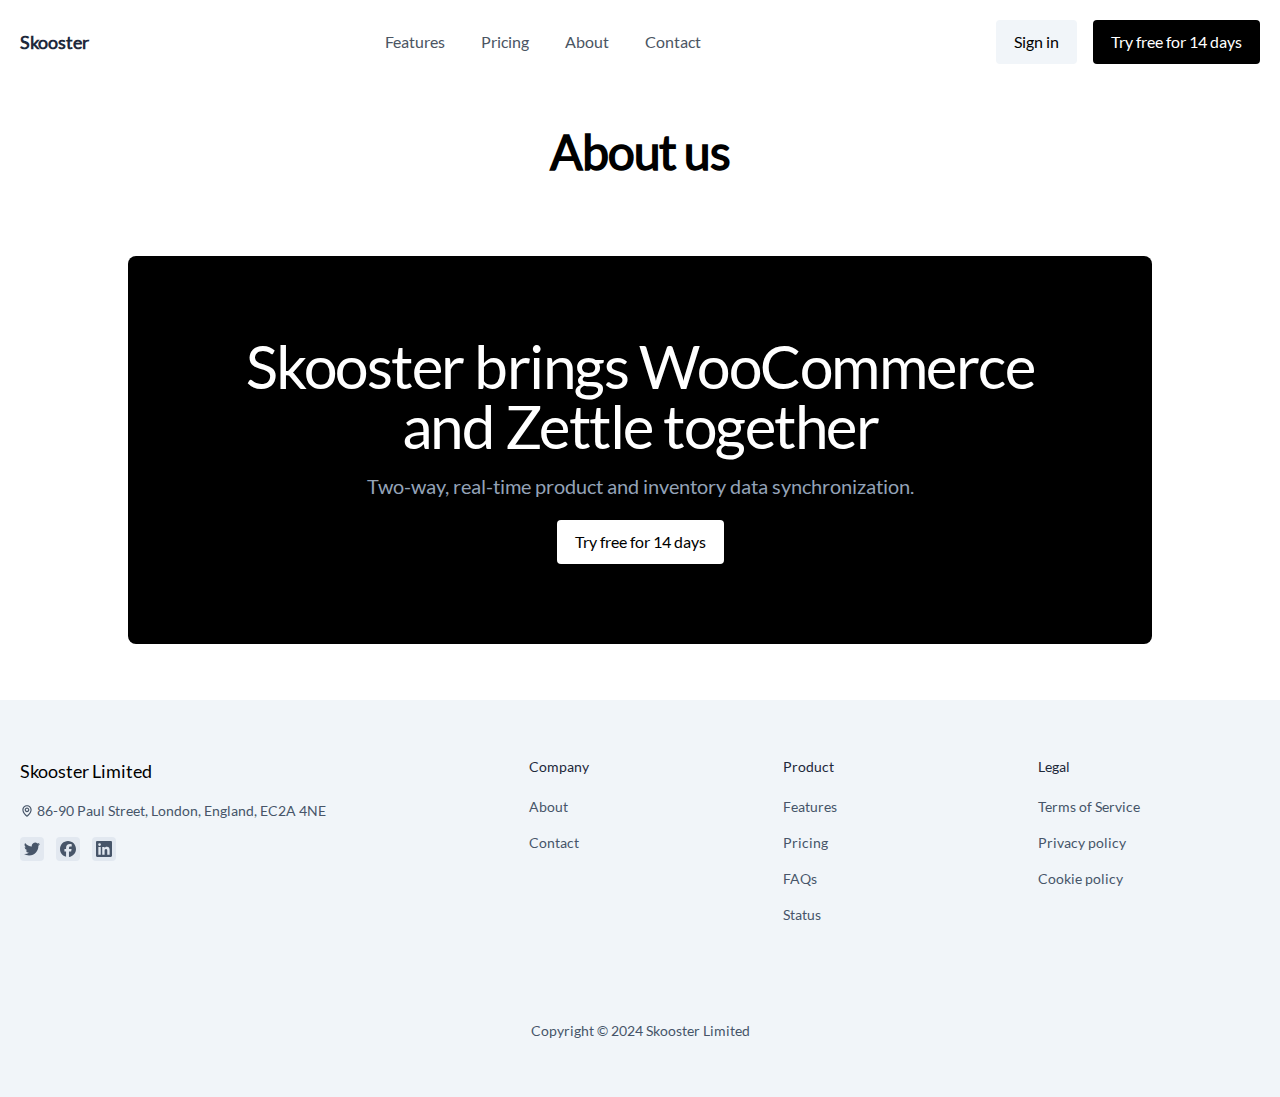
==== about/index.html @ a512704f "update: pricing, contact" ====
<!DOCTYPE html><html lang="en" style="overflow-x: hidden; margin-right: calc(100% - 100vw)" data-astro-transition-scope="astro-smooz4hq-1"> <head><meta charset="UTF-8"><meta name="viewport" content="width=device-width"><link rel="icon" type="image/svg+xml" href="/favicon.svg"><meta name="generator" content="Astro v4.5.16"><!-- <ViewTransitions /> --><link rel="preload" href="/fonts/lato.woff2" as="font" type="font/woff2" crossorigin><!-- <link rel="preload" as="image" href={src} alt="Hero" /> --><title>About - Skooster</title><link rel="canonical" href="https://skooster.applebite.co.uk/about/"><meta name="description" content="Skooster Limited"><meta name="robots" content="index, follow"><meta name="twitter:card" content="summary_large_image"><meta name="twitter:site" content="@skoosterhq"><meta name="twitter:creator" content="@skoosterhq"><link rel="stylesheet" href="/_astro/about.DNwB6VnH.css"><style>[data-astro-transition-scope="astro-smooz4hq-1"] { view-transition-name: astro-smooz4hq-1; }@layer astro { ::view-transition-old(astro-smooz4hq-1) { 
	animation-duration: 180ms;
	animation-timing-function: cubic-bezier(0.76, 0, 0.24, 1);
	animation-fill-mode: both;
	animation-name: astroFadeOut; }::view-transition-new(astro-smooz4hq-1) { 
	animation-duration: 180ms;
	animation-timing-function: cubic-bezier(0.76, 0, 0.24, 1);
	animation-fill-mode: both;
	animation-name: astroFadeIn; }[data-astro-transition=back]::view-transition-old(astro-smooz4hq-1) { 
	animation-duration: 180ms;
	animation-timing-function: cubic-bezier(0.76, 0, 0.24, 1);
	animation-fill-mode: both;
	animation-name: astroFadeOut; }[data-astro-transition=back]::view-transition-new(astro-smooz4hq-1) { 
	animation-duration: 180ms;
	animation-timing-function: cubic-bezier(0.76, 0, 0.24, 1);
	animation-fill-mode: both;
	animation-name: astroFadeIn; } }[data-astro-transition-fallback="old"] [data-astro-transition-scope="astro-smooz4hq-1"],
			[data-astro-transition-fallback="old"][data-astro-transition-scope="astro-smooz4hq-1"] { 
	animation-duration: 180ms;
	animation-timing-function: cubic-bezier(0.76, 0, 0.24, 1);
	animation-fill-mode: both;
	animation-name: astroFadeOut; }[data-astro-transition-fallback="new"] [data-astro-transition-scope="astro-smooz4hq-1"],
			[data-astro-transition-fallback="new"][data-astro-transition-scope="astro-smooz4hq-1"] { 
	animation-duration: 180ms;
	animation-timing-function: cubic-bezier(0.76, 0, 0.24, 1);
	animation-fill-mode: both;
	animation-name: astroFadeIn; }[data-astro-transition=back][data-astro-transition-fallback="old"] [data-astro-transition-scope="astro-smooz4hq-1"],
			[data-astro-transition=back][data-astro-transition-fallback="old"][data-astro-transition-scope="astro-smooz4hq-1"] { 
	animation-duration: 180ms;
	animation-timing-function: cubic-bezier(0.76, 0, 0.24, 1);
	animation-fill-mode: both;
	animation-name: astroFadeOut; }[data-astro-transition=back][data-astro-transition-fallback="new"] [data-astro-transition-scope="astro-smooz4hq-1"],
			[data-astro-transition=back][data-astro-transition-fallback="new"][data-astro-transition-scope="astro-smooz4hq-1"] { 
	animation-duration: 180ms;
	animation-timing-function: cubic-bezier(0.76, 0, 0.24, 1);
	animation-fill-mode: both;
	animation-name: astroFadeIn; }</style></head> <body> <div class="max-w-screen-xl mx-auto px-5">  <header class="flex flex-col lg:flex-row justify-between items-center my-5">  <div class="flex w-full lg:w-auto items-center justify-between"> <a href="/" class="text-lg"><span class="font-bold text-slate-800">Skooster</span> </a> <div class="block lg:hidden"> <button id="astronav-menu" aria-label="Toggle Menu">  <svg fill="currentColor" class="w-4 h-4 text-gray-800" width="24" height="24" viewBox="0 0 24 24" xmlns="https://www.w3.org/2000/svg"> <title>Toggle Menu</title> <path class="astronav-close-icon astronav-toggle hidden" fill-rule="evenodd" clip-rule="evenodd" d="M18.278 16.864a1 1 0 01-1.414 1.414l-4.829-4.828-4.828 4.828a1 1 0 01-1.414-1.414l4.828-4.829-4.828-4.828a1 1 0 011.414-1.414l4.829 4.828 4.828-4.828a1 1 0 111.414 1.414l-4.828 4.829 4.828 4.828z"></path> <path class="astronav-open-icon astronav-toggle" fill-rule="evenodd" d="M4 5h16a1 1 0 010 2H4a1 1 0 110-2zm0 6h16a1 1 0 010 2H4a1 1 0 010-2zm0 6h16a1 1 0 010 2H4a1 1 0 010-2z"></path> </svg>  </button> </div> </div> <nav class="astronav-items astronav-toggle hidden w-full lg:w-auto mt-2 lg:flex lg:mt-0">  <ul class="flex flex-col lg:flex-row lg:gap-3">  <li> <a href="/#" class="flex lg:px-3 py-2 items-center text-gray-600 hover:text-gray-900"> <span> Features</span> </a> </li>  <li> <a href="/pricing" class="flex lg:px-3 py-2 items-center text-gray-600 hover:text-gray-900"> <span> Pricing</span> </a> </li>  <li> <a href="/about" class="flex lg:px-3 py-2 items-center text-gray-600 hover:text-gray-900"> <span> About</span> </a> </li>  <li> <a href="/contact" class="flex lg:px-3 py-2 items-center text-gray-600 hover:text-gray-900"> <span> Contact</span> </a> </li>  </ul> <div class="lg:hidden flex items-center mt-3 gap-4"> <a href="https://dash.undefined" class="rounded text-center transition focus-visible:ring-2 ring-offset-2 ring-slate-200 w-full px-4 py-2 bg-slate-100 hover:bg-slate-200 border-2 border-transparent">Sign in </a> <a href="https://hello.undefined" class="rounded text-center transition focus-visible:ring-2 ring-offset-2 ring-slate-200 px-4 py-2 bg-black text-white hover:bg-slate-800 border-2 border-transparent">Try free for 14 days </a> </div>  </nav>  <script>(function(){const closeOnClick = false;

["DOMContentLoaded", "astro:after-swap"].forEach((event) => {
  document.addEventListener(event, addListeners);
});

// Function to clone and replace elements
function cloneAndReplace(element) {
  const clone = element.cloneNode(true);
  element.parentNode.replaceChild(clone, element);
}

function addListeners() {
  // Clean up existing listeners
  const oldMenuButton = document.getElementById("astronav-menu");
  if (oldMenuButton) {
    cloneAndReplace(oldMenuButton);
  }

  const oldDropdownMenus = document.querySelectorAll(".astronav-dropdown");
  oldDropdownMenus.forEach((menu) => {
    cloneAndReplace(menu);
  });

  // Mobile nav toggle
  const menuButton = document.getElementById("astronav-menu");
  menuButton && menuButton.addEventListener("click", toggleMobileNav);

  // Dropdown menus
  const dropdownMenus = document.querySelectorAll(".astronav-dropdown");
  dropdownMenus.forEach((menu) => {
    const button = menu.querySelector("button");
    button &&
      button.addEventListener("click", (event) =>
        toggleDropdownMenu(event, menu, dropdownMenus)
      );

    // Handle Submenu Dropdowns
    const dropDownSubmenus = menu.querySelectorAll(
      ".astronav-dropdown-submenu"
    );

    dropDownSubmenus.forEach((submenu) => {
      const submenuButton = submenu.querySelector("button");
      submenuButton &&
        submenuButton.addEventListener("click", (event) => {
          event.stopImmediatePropagation();
          toggleSubmenuDropdown(event, submenu);
        });
    });
  });

  // Clicking away from dropdown will remove the dropdown class
  document.addEventListener("click", closeAllDropdowns);

  if (closeOnClick) {
    handleCloseOnClick();
  }
}

function toggleMobileNav() {
  [...document.querySelectorAll(".astronav-toggle")].forEach((el) => {
    el.classList.toggle("hidden");
  });
}

function toggleDropdownMenu(event, menu, dropdownMenus) {
  toggleMenu(menu);

  // Close one dropdown when selecting another
  Array.from(dropdownMenus)
    .filter((el) => el !== menu && !menu.contains(el))
    .forEach(closeMenu);

  event.stopPropagation();
}

function toggleSubmenuDropdown(event, submenu) {
  event.stopPropagation();
  toggleMenu(submenu);

  // Close sibling submenus at the same nesting level
  const siblingSubmenus = submenu
    .closest(".astronav-dropdown")
    .querySelectorAll(".astronav-dropdown-submenu");
  Array.from(siblingSubmenus)
    .filter((el) => el !== submenu && !submenu.contains(el))
    .forEach(closeMenu);
}

function closeAllDropdowns(event) {
  const dropdownMenus = document.querySelectorAll(".dropdown-toggle");
  const dropdownParent = document.querySelectorAll(
    ".astronav-dropdown, .astronav-dropdown-submenu"
  );
  const isButtonInsideDropdown = [
    ...document.querySelectorAll(
      ".astronav-dropdown button, .astronav-dropdown-submenu button, #astronav-menu"
    ),
  ].some((button) => button.contains(event.target));
  if (!isButtonInsideDropdown) {
    dropdownMenus.forEach((d) => {
      // console.log("I ran", d);
      // if (!d.contains(event.target)) {
      d.classList.remove("open");
      d.removeAttribute("open");
      d.classList.add("hidden");
      // }
    });
    dropdownParent.forEach((d) => {
      d.classList.remove("open");
      d.removeAttribute("open");
      d.setAttribute("aria-expanded", "false");
    });
  }
}

function toggleMenu(menu) {
  menu.classList.toggle("open");
  const expanded = menu.getAttribute("aria-expanded") === "true";
  menu.setAttribute("aria-expanded", expanded ? "false" : "true");
  menu.hasAttribute("open")
    ? menu.removeAttribute("open")
    : menu.setAttribute("open", "");

  const dropdownToggle = menu.querySelector(".dropdown-toggle");
  const dropdownExpanded = dropdownToggle.getAttribute("aria-expanded");
  dropdownToggle.classList.toggle("hidden");
  dropdownToggle.setAttribute(
    "aria-expanded",
    dropdownExpanded === "true" ? "false" : "true"
  );
}

function closeMenu(menu) {
  // console.log("closing", menu);
  menu.classList.remove("open");
  menu.removeAttribute("open");
  menu.setAttribute("aria-expanded", "false");
  const dropdownToggles = menu.querySelectorAll(".dropdown-toggle");
  dropdownToggles.forEach((toggle) => {
    toggle.classList.add("hidden");
    toggle.setAttribute("aria-expanded", "false");
  });
}

function handleCloseOnClick() {
  const navMenuItems = document.querySelector(".astronav-items");
  const navToggle = document.getElementById("astronav-menu");
  const navLink = navMenuItems && navMenuItems.querySelectorAll("a");

  const MenuIcons = navToggle.querySelectorAll(".astronav-toggle");

  navLink &&
    navLink.forEach((item) => {
      item.addEventListener("click", () => {
        navMenuItems?.classList.add("hidden");
        MenuIcons.forEach((el) => {
          el.classList.toggle("hidden");
        });
      });
    });
}
})();</script> <div> <div class="hidden lg:flex items-center gap-4"> <a href="https://dash.undefined" class="rounded text-center transition focus-visible:ring-2 ring-offset-2 ring-slate-200 px-4 py-2 bg-slate-100 hover:bg-slate-200 border-2 border-transparent">Sign in </a> <a href="https://hello.undefined" class="rounded text-center transition focus-visible:ring-2 ring-offset-2 ring-slate-200 px-4 py-2 bg-black text-white hover:bg-slate-800 border-2 border-transparent">Try free for 14 days </a> </div> </div> </header>  </div>  <div class="max-w-screen-xl mx-auto px-5">  <div class="mt-16 text-center"> <h1 class="text-4xl lg:text-5xl font-bold lg:tracking-tight">About us</h1> <p class="text-lg mt-4 mb-14 text-slate-600 mx-auto max-w-xl"></p> </div> <div class="bg-black p-8 md:px-20 md:py-20 mt-20 mx-auto max-w-5xl rounded-lg flex flex-col items-center text-center"> <h2 class="text-white text-4xl md:text-6xl tracking-tight">
Skooster brings WooCommerce and Zettle together
</h2> <p class="text-slate-400 mt-4 text-lg md:text-xl">
Two-way, real-time product and inventory data synchronization.
</p> <div class="flex mt-5"> <a href="https://hello.undefined" class="rounded text-center transition focus-visible:ring-2 ring-offset-2 ring-slate-200 px-4 py-2 bg-white text-black border-2 border-transparent">Try free for 14 days </a> </div> </div>  </div>  <footer class="pt-14"> <div class="py-14 bg-slate-100 border-t border-slate-100"> <div class="max-w-screen-xl mx-auto px-5"> <div class="grid sm:grid-cols-2 md:grid-cols-3 lg:grid-cols-5 gap-8"> <div class="sm:col-span-2 md:col-span-3 lg:col-span-2"> <a href="/" class="text-lg">Skooster Limited</a> <p class="mt-4 text-sm text-slate-600 flex items-center"> <svg width="1em" height="1em" viewBox="0 0 24 24" data-icon="bx:map">  <symbol id="ai:bx:map"><path fill="currentColor" d="M12 14c2.206 0 4-1.794 4-4s-1.794-4-4-4s-4 1.794-4 4s1.794 4 4 4m0-6c1.103 0 2 .897 2 2s-.897 2-2 2s-2-.897-2-2s.897-2 2-2"/><path fill="currentColor" d="M11.42 21.814a.998.998 0 0 0 1.16 0C12.884 21.599 20.029 16.44 20 10c0-4.411-3.589-8-8-8S4 5.589 4 9.995c-.029 6.445 7.116 11.604 7.42 11.819M12 4c3.309 0 6 2.691 6 6.005c.021 4.438-4.388 8.423-6 9.73c-1.611-1.308-6.021-5.294-6-9.735c0-3.309 2.691-6 6-6"/></symbol><use xlink:href="#ai:bx:map"></use>  </svg>&nbsp;<span class="whitespace-nowrap">86-90 Paul Street, London, England, EC2A 4NE</span> </p> <div class="flex gap-3 mt-4 items-center"> <a href="https://twitter.com/@skoosterhq" target="_blank" rel="noopener noreferrer" class="bg-slate-200 hover:bg-slate-300 rounded w-6 h-6 inline-flex items-center justify-center text-slate-600"> <svg width="1em" height="1em" viewBox="0 0 24 24" data-icon="simple-icons:twitter">  <symbol id="ai:simple-icons:twitter"><path fill="currentColor" d="M21.543 7.104c.015.211.015.423.015.636c0 6.507-4.954 14.01-14.01 14.01v-.003A13.94 13.94 0 0 1 0 19.539a9.88 9.88 0 0 0 7.287-2.041a4.93 4.93 0 0 1-4.6-3.42a4.916 4.916 0 0 0 2.223-.084A4.926 4.926 0 0 1 .96 9.167v-.062a4.887 4.887 0 0 0 2.235.616A4.928 4.928 0 0 1 1.67 3.148a13.98 13.98 0 0 0 10.15 5.144a4.929 4.929 0 0 1 8.39-4.49a9.868 9.868 0 0 0 3.128-1.196a4.941 4.941 0 0 1-2.165 2.724A9.828 9.828 0 0 0 24 4.555a10.019 10.019 0 0 1-2.457 2.549"/></symbol><use xlink:href="#ai:simple-icons:twitter"></use>  </svg> <span class="sr-only">Twitter / X</span> </a><a href="https://facebook.com/skoosterhq" target="_blank" rel="noopener noreferrer" class="bg-slate-200 hover:bg-slate-300 rounded w-6 h-6 inline-flex items-center justify-center text-slate-600"> <svg width="1em" height="1em" viewBox="0 0 24 24" data-icon="simple-icons:facebook">  <symbol id="ai:simple-icons:facebook"><path fill="currentColor" d="M9.101 23.691v-7.98H6.627v-3.667h2.474v-1.58c0-4.085 1.848-5.978 5.858-5.978c.401 0 .955.042 1.468.103a8.68 8.68 0 0 1 1.141.195v3.325a8.623 8.623 0 0 0-.653-.036a26.805 26.805 0 0 0-.733-.009c-.707 0-1.259.096-1.675.309a1.686 1.686 0 0 0-.679.622c-.258.42-.374.995-.374 1.752v1.297h3.919l-.386 2.103l-.287 1.564h-3.246v8.245C19.396 23.238 24 18.179 24 12.044c0-6.627-5.373-12-12-12s-12 5.373-12 12c0 5.628 3.874 10.35 9.101 11.647"/></symbol><use xlink:href="#ai:simple-icons:facebook"></use>  </svg> <span class="sr-only">Facebook</span> </a><a href="https://linkedin.com/company/skooster" target="_blank" rel="noopener noreferrer" class="bg-slate-200 hover:bg-slate-300 rounded w-6 h-6 inline-flex items-center justify-center text-slate-600"> <svg width="1em" height="1em" viewBox="0 0 24 24" data-icon="simple-icons:linkedin">  <symbol id="ai:simple-icons:linkedin"><path fill="currentColor" d="M20.447 20.452h-3.554v-5.569c0-1.328-.027-3.037-1.852-3.037c-1.853 0-2.136 1.445-2.136 2.939v5.667H9.351V9h3.414v1.561h.046c.477-.9 1.637-1.85 3.37-1.85c3.601 0 4.267 2.37 4.267 5.455v6.286zM5.337 7.433a2.062 2.062 0 0 1-2.063-2.065a2.064 2.064 0 1 1 2.063 2.065m1.782 13.019H3.555V9h3.564zM22.225 0H1.771C.792 0 0 .774 0 1.729v20.542C0 23.227.792 24 1.771 24h20.451C23.2 24 24 23.227 24 22.271V1.729C24 .774 23.2 0 22.222 0z"/></symbol><use xlink:href="#ai:simple-icons:linkedin"></use>  </svg> <span class="sr-only">Linked in</span> </a> </div> </div> <div> <h3 class="font-medium text-sm text-slate-800"> Company </h3> <div class="flex flex-col mt-3"> <a href="/about" class="py-2 text-sm text-slate-600 hover:text-slate-800"> About </a><a href="/contact" class="py-2 text-sm text-slate-600 hover:text-slate-800"> Contact </a> </div> </div><div> <h3 class="font-medium text-sm text-slate-800"> Product </h3> <div class="flex flex-col mt-3"> <a href="/#" class="py-2 text-sm text-slate-600 hover:text-slate-800"> Features </a><a href="/pricing" class="py-2 text-sm text-slate-600 hover:text-slate-800"> Pricing </a><a href="/faqs" class="py-2 text-sm text-slate-600 hover:text-slate-800"> FAQs </a><a href="https://skooster.instatus.com" class="py-2 text-sm text-slate-600 hover:text-slate-800"> Status </a> </div> </div><div> <h3 class="font-medium text-sm text-slate-800"> Legal </h3> <div class="flex flex-col mt-3"> <a href="/#" class="py-2 text-sm text-slate-600 hover:text-slate-800"> Terms of Service </a><a href="/#" class="py-2 text-sm text-slate-600 hover:text-slate-800"> Privacy policy </a><a href="/#" class="py-2 text-sm text-slate-600 hover:text-slate-800"> Cookie policy </a> </div> </div> </div> </div> <div class="mt-14 pt-8 px-5"> <div class="max-w-screen-xl mx-auto px-5"> <p class="text-center text-sm text-slate-600 [text-wrap:balance]">
Copyright © 2024 Skooster Limited
</p> </div> </div> </div> </footer>  </body> </html>
---- _astro/about.DNwB6VnH.css ----
*,:before,:after{box-sizing:border-box;border-width:0;border-style:solid;border-color:#e5e7eb}:before,:after{--tw-content: ""}html,:host{line-height:1.5;-webkit-text-size-adjust:100%;-moz-tab-size:4;-o-tab-size:4;tab-size:4;font-family:Lato,ui-sans-serif,system-ui,sans-serif,"Apple Color Emoji","Segoe UI Emoji",Segoe UI Symbol,"Noto Color Emoji";font-feature-settings:normal;font-variation-settings:normal;-webkit-tap-highlight-color:transparent}body{margin:0;line-height:inherit}hr{height:0;color:inherit;border-top-width:1px}abbr:where([title]){-webkit-text-decoration:underline dotted;text-decoration:underline dotted}h1,h2,h3,h4,h5,h6{font-size:inherit;font-weight:inherit}a{color:inherit;text-decoration:inherit}b,strong{font-weight:bolder}code,kbd,samp,pre{font-family:ui-monospace,SFMono-Regular,Menlo,Monaco,Consolas,Liberation Mono,Courier New,monospace;font-feature-settings:normal;font-variation-settings:normal;font-size:1em}small{font-size:80%}sub,sup{font-size:75%;line-height:0;position:relative;vertical-align:baseline}sub{bottom:-.25em}sup{top:-.5em}table{text-indent:0;border-color:inherit;border-collapse:collapse}button,input,optgroup,select,textarea{font-family:inherit;font-feature-settings:inherit;font-variation-settings:inherit;font-size:100%;font-weight:inherit;line-height:inherit;letter-spacing:inherit;color:inherit;margin:0;padding:0}button,select{text-transform:none}button,input:where([type=button]),input:where([type=reset]),input:where([type=submit]){-webkit-appearance:button;background-color:transparent;background-image:none}:-moz-focusring{outline:auto}:-moz-ui-invalid{box-shadow:none}progress{vertical-align:baseline}::-webkit-inner-spin-button,::-webkit-outer-spin-button{height:auto}[type=search]{-webkit-appearance:textfield;outline-offset:-2px}::-webkit-search-decoration{-webkit-appearance:none}::-webkit-file-upload-button{-webkit-appearance:button;font:inherit}summary{display:list-item}blockquote,dl,dd,h1,h2,h3,h4,h5,h6,hr,figure,p,pre{margin:0}fieldset{margin:0;padding:0}legend{padding:0}ol,ul,menu{list-style:none;margin:0;padding:0}dialog{padding:0}textarea{resize:vertical}input::-moz-placeholder,textarea::-moz-placeholder{opacity:1;color:#9ca3af}input::placeholder,textarea::placeholder{opacity:1;color:#9ca3af}button,[role=button]{cursor:pointer}:disabled{cursor:default}img,svg,video,canvas,audio,iframe,embed,object{display:block;vertical-align:middle}img,video{max-width:100%;height:auto}[hidden]{display:none}@font-face{font-family:Lato;font-style:normal;font-weight:400;font-display:block;src:url(/fonts/lato.woff2) format("woff2")}*,:before,:after{--tw-border-spacing-x: 0;--tw-border-spacing-y: 0;--tw-translate-x: 0;--tw-translate-y: 0;--tw-rotate: 0;--tw-skew-x: 0;--tw-skew-y: 0;--tw-scale-x: 1;--tw-scale-y: 1;--tw-pan-x: ;--tw-pan-y: ;--tw-pinch-zoom: ;--tw-scroll-snap-strictness: proximity;--tw-gradient-from-position: ;--tw-gradient-via-position: ;--tw-gradient-to-position: ;--tw-ordinal: ;--tw-slashed-zero: ;--tw-numeric-figure: ;--tw-numeric-spacing: ;--tw-numeric-fraction: ;--tw-ring-inset: ;--tw-ring-offset-width: 0px;--tw-ring-offset-color: #fff;--tw-ring-color: rgb(59 130 246 / .5);--tw-ring-offset-shadow: 0 0 #0000;--tw-ring-shadow: 0 0 #0000;--tw-shadow: 0 0 #0000;--tw-shadow-colored: 0 0 #0000;--tw-blur: ;--tw-brightness: ;--tw-contrast: ;--tw-grayscale: ;--tw-hue-rotate: ;--tw-invert: ;--tw-saturate: ;--tw-sepia: ;--tw-drop-shadow: ;--tw-backdrop-blur: ;--tw-backdrop-brightness: ;--tw-backdrop-contrast: ;--tw-backdrop-grayscale: ;--tw-backdrop-hue-rotate: ;--tw-backdrop-invert: ;--tw-backdrop-opacity: ;--tw-backdrop-saturate: ;--tw-backdrop-sepia: ;--tw-contain-size: ;--tw-contain-layout: ;--tw-contain-paint: ;--tw-contain-style: }::backdrop{--tw-border-spacing-x: 0;--tw-border-spacing-y: 0;--tw-translate-x: 0;--tw-translate-y: 0;--tw-rotate: 0;--tw-skew-x: 0;--tw-skew-y: 0;--tw-scale-x: 1;--tw-scale-y: 1;--tw-pan-x: ;--tw-pan-y: ;--tw-pinch-zoom: ;--tw-scroll-snap-strictness: proximity;--tw-gradient-from-position: ;--tw-gradient-via-position: ;--tw-gradient-to-position: ;--tw-ordinal: ;--tw-slashed-zero: ;--tw-numeric-figure: ;--tw-numeric-spacing: ;--tw-numeric-fraction: ;--tw-ring-inset: ;--tw-ring-offset-width: 0px;--tw-ring-offset-color: #fff;--tw-ring-color: rgb(59 130 246 / .5);--tw-ring-offset-shadow: 0 0 #0000;--tw-ring-shadow: 0 0 #0000;--tw-shadow: 0 0 #0000;--tw-shadow-colored: 0 0 #0000;--tw-blur: ;--tw-brightness: ;--tw-contrast: ;--tw-grayscale: ;--tw-hue-rotate: ;--tw-invert: ;--tw-saturate: ;--tw-sepia: ;--tw-drop-shadow: ;--tw-backdrop-blur: ;--tw-backdrop-brightness: ;--tw-backdrop-contrast: ;--tw-backdrop-grayscale: ;--tw-backdrop-hue-rotate: ;--tw-backdrop-invert: ;--tw-backdrop-opacity: ;--tw-backdrop-saturate: ;--tw-backdrop-sepia: ;--tw-contain-size: ;--tw-contain-layout: ;--tw-contain-paint: ;--tw-contain-style: }.sr-only{position:absolute;width:1px;height:1px;padding:0;margin:-1px;overflow:hidden;clip:rect(0,0,0,0);white-space:nowrap;border-width:0}.invisible{visibility:hidden}.absolute{position:absolute}.relative{position:relative}.inset-0{inset:0}.mx-auto{margin-left:auto;margin-right:auto}.my-5{margin-top:1.25rem;margin-bottom:1.25rem}.mb-14{margin-bottom:3.5rem}.mb-3{margin-bottom:.75rem}.mb-5{margin-bottom:1.25rem}.mt-1{margin-top:.25rem}.mt-14{margin-top:3.5rem}.mt-16{margin-top:4rem}.mt-2{margin-top:.5rem}.mt-20{margin-top:5rem}.mt-3{margin-top:.75rem}.mt-4{margin-top:1rem}.mt-5{margin-top:1.25rem}.mt-6{margin-top:1.5rem}.block{display:block}.inline{display:inline}.flex{display:flex}.inline-flex{display:inline-flex}.grid{display:grid}.hidden{display:none}.h-10{height:2.5rem}.h-4{height:1rem}.h-6{height:1.5rem}.h-8{height:2rem}.h-full{height:100%}.min-h-\[calc\(100vh-16rem\)\]{min-height:calc(100vh - 16rem)}.w-10{width:2.5rem}.w-4{width:1rem}.w-6{width:1.5rem}.w-8{width:2rem}.w-full{width:100%}.max-w-5xl{max-width:64rem}.max-w-screen-xl{max-width:1280px}.max-w-xl{max-width:36rem}.shrink-0{flex-shrink:0}@keyframes spin{to{transform:rotate(360deg)}}.animate-spin{animation:spin 1s linear infinite}.cursor-pointer{cursor:pointer}.flex-col{flex-direction:column}.flex-wrap{flex-wrap:wrap}.place-items-center{place-items:center}.content-center{align-content:center}.items-start{align-items:flex-start}.items-center{align-items:center}.justify-end{justify-content:flex-end}.justify-center{justify-content:center}.justify-between{justify-content:space-between}.gap-16{gap:4rem}.gap-3{gap:.75rem}.gap-4{gap:1rem}.gap-8{gap:2rem}.overflow-hidden{overflow:hidden}.whitespace-nowrap{white-space:nowrap}.rounded{border-radius:.25rem}.rounded-full{border-radius:9999px}.rounded-lg{border-radius:.5rem}.rounded-xl{border-radius:.75rem}.border{border-width:1px}.border-2{border-width:2px}.border-t{border-top-width:1px}.border-black{--tw-border-opacity: 1;border-color:rgb(0 0 0 / var(--tw-border-opacity))}.border-slate-100{--tw-border-opacity: 1;border-color:rgb(241 245 249 / var(--tw-border-opacity))}.border-slate-300{--tw-border-opacity: 1;border-color:rgb(203 213 225 / var(--tw-border-opacity))}.border-transparent{border-color:transparent}.bg-black{--tw-bg-opacity: 1;background-color:rgb(0 0 0 / var(--tw-bg-opacity))}.bg-slate-100{--tw-bg-opacity: 1;background-color:rgb(241 245 249 / var(--tw-bg-opacity))}.bg-slate-200{--tw-bg-opacity: 1;background-color:rgb(226 232 240 / var(--tw-bg-opacity))}.bg-white{--tw-bg-opacity: 1;background-color:rgb(255 255 255 / var(--tw-bg-opacity))}.bg-clip-border{background-clip:border-box}.fill-gray-600{fill:#4b5563}.p-0{padding:0}.p-2{padding:.5rem}.p-5{padding:1.25rem}.p-8{padding:2rem}.px-4{padding-left:1rem;padding-right:1rem}.px-5{padding-left:1.25rem;padding-right:1.25rem}.py-14{padding-top:3.5rem;padding-bottom:3.5rem}.py-2{padding-top:.5rem;padding-bottom:.5rem}.py-2\.5{padding-top:.625rem;padding-bottom:.625rem}.py-3{padding-top:.75rem;padding-bottom:.75rem}.py-6{padding-top:1.5rem;padding-bottom:1.5rem}.py-8{padding-top:2rem;padding-bottom:2rem}.pb-2{padding-bottom:.5rem}.pb-8{padding-bottom:2rem}.pt-14{padding-top:3.5rem}.pt-16{padding-top:4rem}.pt-8{padding-top:2rem}.text-center{text-align:center}.text-4xl{font-size:2.25rem;line-height:2.5rem}.text-5xl{font-size:3rem;line-height:1}.text-lg{font-size:1.125rem;line-height:1.75rem}.text-sm{font-size:.875rem;line-height:1.25rem}.text-xl{font-size:1.25rem;line-height:1.75rem}.font-bold{font-weight:700}.font-medium{font-weight:500}.font-semibold{font-weight:600}.leading-relaxed{line-height:1.625}.tracking-tight{letter-spacing:-.025em}.text-black{--tw-text-opacity: 1;color:rgb(0 0 0 / var(--tw-text-opacity))}.text-gray-200{--tw-text-opacity: 1;color:rgb(229 231 235 / var(--tw-text-opacity))}.text-gray-600{--tw-text-opacity: 1;color:rgb(75 85 99 / var(--tw-text-opacity))}.text-gray-800{--tw-text-opacity: 1;color:rgb(31 41 55 / var(--tw-text-opacity))}.text-red-500{--tw-text-opacity: 1;color:rgb(239 68 68 / var(--tw-text-opacity))}.text-slate-400{--tw-text-opacity: 1;color:rgb(148 163 184 / var(--tw-text-opacity))}.text-slate-600{--tw-text-opacity: 1;color:rgb(71 85 105 / var(--tw-text-opacity))}.text-slate-800{--tw-text-opacity: 1;color:rgb(30 41 59 / var(--tw-text-opacity))}.text-white{--tw-text-opacity: 1;color:rgb(255 255 255 / var(--tw-text-opacity))}.outline-none{outline:2px solid transparent;outline-offset:2px}.outline{outline-style:solid}.ring-gray-200{--tw-ring-opacity: 1;--tw-ring-color: rgb(229 231 235 / var(--tw-ring-opacity))}.ring-slate-100{--tw-ring-opacity: 1;--tw-ring-color: rgb(241 245 249 / var(--tw-ring-opacity))}.ring-slate-200{--tw-ring-opacity: 1;--tw-ring-color: rgb(226 232 240 / var(--tw-ring-opacity))}.ring-offset-2{--tw-ring-offset-width: 2px}.transition{transition-property:color,background-color,border-color,text-decoration-color,fill,stroke,opacity,box-shadow,transform,filter,-webkit-backdrop-filter;transition-property:color,background-color,border-color,text-decoration-color,fill,stroke,opacity,box-shadow,transform,filter,backdrop-filter;transition-property:color,background-color,border-color,text-decoration-color,fill,stroke,opacity,box-shadow,transform,filter,backdrop-filter,-webkit-backdrop-filter;transition-timing-function:cubic-bezier(.4,0,.2,1);transition-duration:.15s}.\[text-wrap\:balance\]{text-wrap:balance}.placeholder\:text-slate-400::-moz-placeholder{--tw-text-opacity: 1;color:rgb(148 163 184 / var(--tw-text-opacity))}.placeholder\:text-slate-400::placeholder{--tw-text-opacity: 1;color:rgb(148 163 184 / var(--tw-text-opacity))}.hover\:bg-gray-800:hover{--tw-bg-opacity: 1;background-color:rgb(31 41 55 / var(--tw-bg-opacity))}.hover\:bg-slate-100:hover{--tw-bg-opacity: 1;background-color:rgb(241 245 249 / var(--tw-bg-opacity))}.hover\:bg-slate-200:hover{--tw-bg-opacity: 1;background-color:rgb(226 232 240 / var(--tw-bg-opacity))}.hover\:bg-slate-300:hover{--tw-bg-opacity: 1;background-color:rgb(203 213 225 / var(--tw-bg-opacity))}.hover\:bg-slate-800:hover{--tw-bg-opacity: 1;background-color:rgb(30 41 59 / var(--tw-bg-opacity))}.hover\:text-gray-900:hover{--tw-text-opacity: 1;color:rgb(17 24 39 / var(--tw-text-opacity))}.hover\:text-slate-800:hover{--tw-text-opacity: 1;color:rgb(30 41 59 / var(--tw-text-opacity))}.focus\:border-slate-600:focus{--tw-border-opacity: 1;border-color:rgb(71 85 105 / var(--tw-border-opacity))}.focus\:ring-4:focus{--tw-ring-offset-shadow: var(--tw-ring-inset) 0 0 0 var(--tw-ring-offset-width) var(--tw-ring-offset-color);--tw-ring-shadow: var(--tw-ring-inset) 0 0 0 calc(4px + var(--tw-ring-offset-width)) var(--tw-ring-color);box-shadow:var(--tw-ring-offset-shadow),var(--tw-ring-shadow),var(--tw-shadow, 0 0 #0000)}.focus-visible\:ring-2:focus-visible{--tw-ring-offset-shadow: var(--tw-ring-inset) 0 0 0 var(--tw-ring-offset-width) var(--tw-ring-offset-color);--tw-ring-shadow: var(--tw-ring-inset) 0 0 0 calc(2px + var(--tw-ring-offset-width)) var(--tw-ring-color);box-shadow:var(--tw-ring-offset-shadow),var(--tw-ring-shadow),var(--tw-shadow, 0 0 #0000)}.peer[data-submitting]~.peer-data-\[submitting\]\:flex{display:flex}.peer[data-submitting]~.peer-data-\[submitting\]\:backdrop-blur-sm{--tw-backdrop-blur: blur(4px);-webkit-backdrop-filter:var(--tw-backdrop-blur) var(--tw-backdrop-brightness) var(--tw-backdrop-contrast) var(--tw-backdrop-grayscale) var(--tw-backdrop-hue-rotate) var(--tw-backdrop-invert) var(--tw-backdrop-opacity) var(--tw-backdrop-saturate) var(--tw-backdrop-sepia);backdrop-filter:var(--tw-backdrop-blur) var(--tw-backdrop-brightness) var(--tw-backdrop-contrast) var(--tw-backdrop-grayscale) var(--tw-backdrop-hue-rotate) var(--tw-backdrop-invert) var(--tw-backdrop-opacity) var(--tw-backdrop-saturate) var(--tw-backdrop-sepia)}.peer:invalid:not(:focus-within)[data-visited]~.peer-invalid\:peer-\[\:not\(\:focus-within\)\]\:peer-data-\[visited\]\:visible{visibility:visible}@media (min-width: 640px){.sm\:col-span-2{grid-column:span 2 / span 2}.sm\:w-full{width:100%}.sm\:grid-cols-2{grid-template-columns:repeat(2,minmax(0,1fr))}.sm\:flex-row{flex-direction:row}}@media (min-width: 768px){.md\:order-1{order:1}.md\:col-span-3{grid-column:span 3 / span 3}.md\:mt-0{margin-top:0}.md\:block{display:block}.md\:w-1\/2{width:50%}.md\:w-2\/5{width:40%}.md\:w-3\/5{width:60%}.md\:grid-cols-3{grid-template-columns:repeat(3,minmax(0,1fr))}.md\:p-8{padding:2rem}.md\:px-20{padding-left:5rem;padding-right:5rem}.md\:py-20{padding-top:5rem;padding-bottom:5rem}.md\:pb-24{padding-bottom:6rem}.md\:pt-12{padding-top:3rem}.md\:text-6xl{font-size:3.75rem;line-height:1}.md\:text-xl{font-size:1.25rem;line-height:1.75rem}}@media (min-width: 1024px){.lg\:col-span-2{grid-column:span 2 / span 2}.lg\:mt-0{margin-top:0}.lg\:flex{display:flex}.lg\:hidden{display:none}.lg\:w-auto{width:auto}.lg\:grid-cols-2{grid-template-columns:repeat(2,minmax(0,1fr))}.lg\:grid-cols-5{grid-template-columns:repeat(5,minmax(0,1fr))}.lg\:flex-row{flex-direction:row}.lg\:gap-3{gap:.75rem}.lg\:px-3{padding-left:.75rem;padding-right:.75rem}.lg\:text-5xl{font-size:3rem;line-height:1}.lg\:text-6xl{font-size:3.75rem;line-height:1}.lg\:tracking-tight{letter-spacing:-.025em}}@media (min-width: 1280px){.xl\:text-7xl{font-size:4.5rem;line-height:1}.xl\:tracking-tighter{letter-spacing:-.05em}}img{content-visibility:auto}@keyframes astroFadeInOut{0%{opacity:1}to{opacity:0}}@keyframes astroFadeIn{0%{opacity:0}}@keyframes astroFadeOut{to{opacity:0}}@keyframes astroSlideFromRight{0%{transform:translate(100%)}}@keyframes astroSlideFromLeft{0%{transform:translate(-100%)}}@keyframes astroSlideToRight{to{transform:translate(100%)}}@keyframes astroSlideToLeft{to{transform:translate(-100%)}}@media (prefers-reduced-motion){::view-transition-group(*),::view-transition-old(*),::view-transition-new(*){animation:none!important}[data-astro-transition-scope]{animation:none!important}}
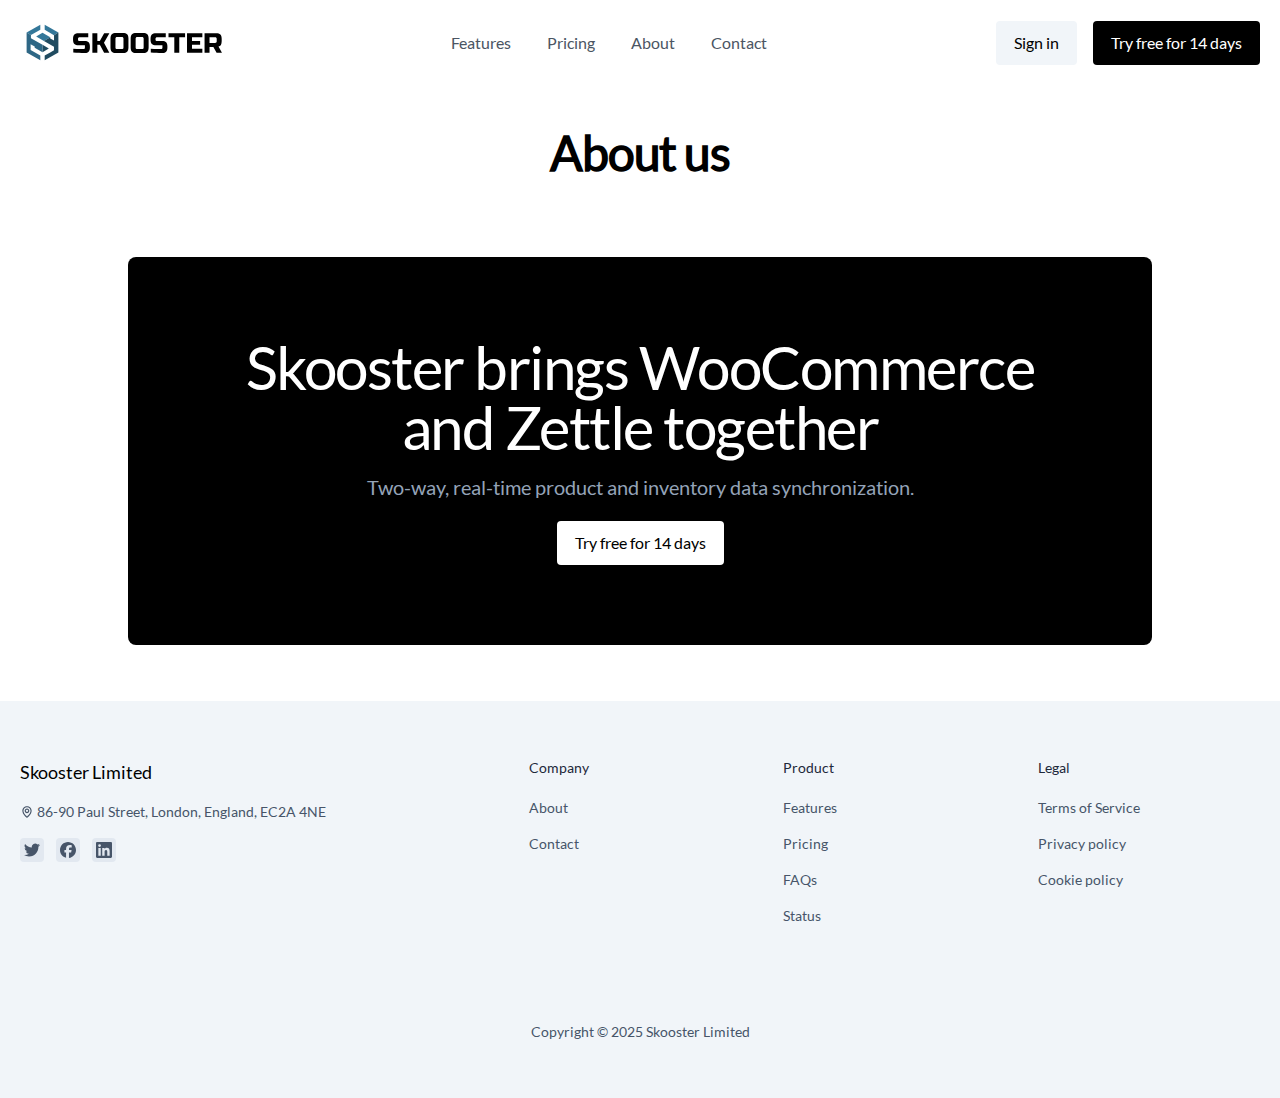
==== commit 267632a8: "Automatic publish from simon-skooster/website" ====
--- a/about/index.html
+++ b/about/index.html
@@ -1,4 +1,4 @@
-<!DOCTYPE html><html lang="en" style="overflow-x: hidden; margin-right: calc(100% - 100vw)" data-astro-transition-scope="astro-smooz4hq-1"> <head><meta charset="UTF-8"><meta name="viewport" content="width=device-width"><link rel="icon" type="image/svg+xml" href="/favicon.svg"><meta name="generator" content="Astro v4.5.16"><!-- <ViewTransitions /> --><link rel="preload" href="/fonts/lato.woff2" as="font" type="font/woff2" crossorigin><!-- <link rel="preload" as="image" href={src} alt="Hero" /> --><title>About - Skooster</title><link rel="canonical" href="https://skooster.applebite.co.uk/about/"><meta name="description" content="Skooster Limited"><meta name="robots" content="index, follow"><meta name="twitter:card" content="summary_large_image"><meta name="twitter:site" content="@skoosterhq"><meta name="twitter:creator" content="@skoosterhq"><link rel="stylesheet" href="/_astro/about.DNwB6VnH.css"><style>[data-astro-transition-scope="astro-smooz4hq-1"] { view-transition-name: astro-smooz4hq-1; }@layer astro { ::view-transition-old(astro-smooz4hq-1) { 
+<!DOCTYPE html><html lang="en" style="overflow-x: hidden; margin-right: calc(100% - 100vw)" data-astro-transition-scope="astro-smooz4hq-1"> <head><meta charset="UTF-8"><meta name="viewport" content="width=device-width"><link rel="icon" type="image/svg+xml" href="/favicon.svg"><meta name="generator" content="Astro v4.5.16"><!-- <ViewTransitions /> --><link rel="preload" href="/fonts/lato.woff2" as="font" type="font/woff2" crossorigin><!-- <link rel="preload" as="image" href={src} alt="Hero" /> --><title>About - Skooster</title><link rel="canonical" href="https://www.staging.skooster.net/about/"><meta name="description" content="Skooster Limited"><meta name="robots" content="index, follow"><meta name="twitter:card" content="summary_large_image"><meta name="twitter:site" content="@skoosterhq"><meta name="twitter:creator" content="@skoosterhq"><link rel="stylesheet" href="/_astro/about.BmKyo7Cs.css"><style>[data-astro-transition-scope="astro-smooz4hq-1"] { view-transition-name: astro-smooz4hq-1; }@layer astro { ::view-transition-old(astro-smooz4hq-1) { 
 	animation-duration: 180ms;
 	animation-timing-function: cubic-bezier(0.76, 0, 0.24, 1);
 	animation-fill-mode: both;
@@ -34,7 +34,7 @@
 	animation-duration: 180ms;
 	animation-timing-function: cubic-bezier(0.76, 0, 0.24, 1);
 	animation-fill-mode: both;
-	animation-name: astroFadeIn; }</style></head> <body> <div class="max-w-screen-xl mx-auto px-5">  <header class="flex flex-col lg:flex-row justify-between items-center my-5">  <div class="flex w-full lg:w-auto items-center justify-between"> <a href="/" class="text-lg"><span class="font-bold text-slate-800">Skooster</span> </a> <div class="block lg:hidden"> <button id="astronav-menu" aria-label="Toggle Menu">  <svg fill="currentColor" class="w-4 h-4 text-gray-800" width="24" height="24" viewBox="0 0 24 24" xmlns="https://www.w3.org/2000/svg"> <title>Toggle Menu</title> <path class="astronav-close-icon astronav-toggle hidden" fill-rule="evenodd" clip-rule="evenodd" d="M18.278 16.864a1 1 0 01-1.414 1.414l-4.829-4.828-4.828 4.828a1 1 0 01-1.414-1.414l4.828-4.829-4.828-4.828a1 1 0 011.414-1.414l4.829 4.828 4.828-4.828a1 1 0 111.414 1.414l-4.828 4.829 4.828 4.828z"></path> <path class="astronav-open-icon astronav-toggle" fill-rule="evenodd" d="M4 5h16a1 1 0 010 2H4a1 1 0 110-2zm0 6h16a1 1 0 010 2H4a1 1 0 010-2zm0 6h16a1 1 0 010 2H4a1 1 0 010-2z"></path> </svg>  </button> </div> </div> <nav class="astronav-items astronav-toggle hidden w-full lg:w-auto mt-2 lg:flex lg:mt-0">  <ul class="flex flex-col lg:flex-row lg:gap-3">  <li> <a href="/#" class="flex lg:px-3 py-2 items-center text-gray-600 hover:text-gray-900"> <span> Features</span> </a> </li>  <li> <a href="/pricing" class="flex lg:px-3 py-2 items-center text-gray-600 hover:text-gray-900"> <span> Pricing</span> </a> </li>  <li> <a href="/about" class="flex lg:px-3 py-2 items-center text-gray-600 hover:text-gray-900"> <span> About</span> </a> </li>  <li> <a href="/contact" class="flex lg:px-3 py-2 items-center text-gray-600 hover:text-gray-900"> <span> Contact</span> </a> </li>  </ul> <div class="lg:hidden flex items-center mt-3 gap-4"> <a href="https://dash.undefined" class="rounded text-center transition focus-visible:ring-2 ring-offset-2 ring-slate-200 w-full px-4 py-2 bg-slate-100 hover:bg-slate-200 border-2 border-transparent">Sign in </a> <a href="https://hello.undefined" class="rounded text-center transition focus-visible:ring-2 ring-offset-2 ring-slate-200 px-4 py-2 bg-black text-white hover:bg-slate-800 border-2 border-transparent">Try free for 14 days </a> </div>  </nav>  <script>(function(){const closeOnClick = false;
+	animation-name: astroFadeIn; }</style></head> <body> <div class="max-w-screen-xl mx-auto px-5">  <header class="flex flex-col lg:flex-row justify-between items-center my-5">  <div class="flex w-full lg:w-auto items-center justify-between"> <a href="/" class="text-lg"> <div class="flex items-center gap-2"> <img src="/_astro/logo.DIOfIZaR_Z1JTBiU.svg" alt="Skooster" width="45" height="45" loading="lazy" decoding="async"> <img src="/_astro/skooster.BcrQZJ-p_Z1ENurc.svg" alt="Skooster" width="149" height="20" loading="lazy" decoding="async"> </div> </a> <div class="block lg:hidden"> <button id="astronav-menu" aria-label="Toggle Menu">  <svg fill="currentColor" class="w-4 h-4 text-gray-800" width="24" height="24" viewBox="0 0 24 24" xmlns="https://www.w3.org/2000/svg"> <title>Toggle Menu</title> <path class="astronav-close-icon astronav-toggle hidden" fill-rule="evenodd" clip-rule="evenodd" d="M18.278 16.864a1 1 0 01-1.414 1.414l-4.829-4.828-4.828 4.828a1 1 0 01-1.414-1.414l4.828-4.829-4.828-4.828a1 1 0 011.414-1.414l4.829 4.828 4.828-4.828a1 1 0 111.414 1.414l-4.828 4.829 4.828 4.828z"></path> <path class="astronav-open-icon astronav-toggle" fill-rule="evenodd" d="M4 5h16a1 1 0 010 2H4a1 1 0 110-2zm0 6h16a1 1 0 010 2H4a1 1 0 010-2zm0 6h16a1 1 0 010 2H4a1 1 0 010-2z"></path> </svg>  </button> </div> </div> <nav class="astronav-items astronav-toggle hidden w-full lg:w-auto mt-2 lg:flex lg:mt-0">  <ul class="flex flex-col lg:flex-row lg:gap-3">  <li> <a href="/#" class="flex lg:px-3 py-2 items-center text-gray-600 hover:text-gray-900"> <span> Features</span> </a> </li>  <li> <a href="/pricing" class="flex lg:px-3 py-2 items-center text-gray-600 hover:text-gray-900"> <span> Pricing</span> </a> </li>  <li> <a href="/about" class="flex lg:px-3 py-2 items-center text-gray-600 hover:text-gray-900"> <span> About</span> </a> </li>  <li> <a href="/contact" class="flex lg:px-3 py-2 items-center text-gray-600 hover:text-gray-900"> <span> Contact</span> </a> </li>  </ul>  </nav>  <script>(function(){const closeOnClick = false;
 
 ["DOMContentLoaded", "astro:after-swap"].forEach((event) => {
   document.addEventListener(event, addListeners);
@@ -197,10 +197,10 @@
       });
     });
 }
-})();</script> <div> <div class="hidden lg:flex items-center gap-4"> <a href="https://dash.undefined" class="rounded text-center transition focus-visible:ring-2 ring-offset-2 ring-slate-200 px-4 py-2 bg-slate-100 hover:bg-slate-200 border-2 border-transparent">Sign in </a> <a href="https://hello.undefined" class="rounded text-center transition focus-visible:ring-2 ring-offset-2 ring-slate-200 px-4 py-2 bg-black text-white hover:bg-slate-800 border-2 border-transparent">Try free for 14 days </a> </div> </div> </header>  </div>  <div class="max-w-screen-xl mx-auto px-5">  <div class="mt-16 text-center"> <h1 class="text-4xl lg:text-5xl font-bold lg:tracking-tight">About us</h1> <p class="text-lg mt-4 mb-14 text-slate-600 mx-auto max-w-xl"></p> </div> <div class="bg-black p-8 md:px-20 md:py-20 mt-20 mx-auto max-w-5xl rounded-lg flex flex-col items-center text-center"> <h2 class="text-white text-4xl md:text-6xl tracking-tight">
+})();</script> <div> <div class="hidden lg:flex items-center gap-4"> <a href="https://dash.staging.skooster.net" class="rounded text-center transition focus-visible:ring-2 ring-offset-2 ring-slate-200 px-4 py-2 bg-slate-100 hover:bg-slate-200 border-2 border-transparent">Sign in </a> <a href="https://hello.staging.skooster.net" class="rounded text-center transition focus-visible:ring-2 ring-offset-2 ring-slate-200 px-4 py-2 bg-black text-white hover:bg-slate-800 border-2 border-transparent">Try free for 14 days </a> </div> </div> </header>  </div>  <div class="max-w-screen-xl mx-auto px-5">  <div class="mt-16 text-center"> <h1 class="text-4xl lg:text-5xl font-bold lg:tracking-tight">About us</h1> <p class="text-lg mt-4 mb-14 text-slate-600 mx-auto max-w-xl"></p> </div> <div class="bg-black p-8 md:px-20 md:py-20 mt-20 mx-auto max-w-5xl rounded-lg flex flex-col items-center text-center"> <h2 class="text-white text-4xl md:text-6xl tracking-tight">
 Skooster brings WooCommerce and Zettle together
 </h2> <p class="text-slate-400 mt-4 text-lg md:text-xl">
 Two-way, real-time product and inventory data synchronization.
-</p> <div class="flex mt-5"> <a href="https://hello.undefined" class="rounded text-center transition focus-visible:ring-2 ring-offset-2 ring-slate-200 px-4 py-2 bg-white text-black border-2 border-transparent">Try free for 14 days </a> </div> </div>  </div>  <footer class="pt-14"> <div class="py-14 bg-slate-100 border-t border-slate-100"> <div class="max-w-screen-xl mx-auto px-5"> <div class="grid sm:grid-cols-2 md:grid-cols-3 lg:grid-cols-5 gap-8"> <div class="sm:col-span-2 md:col-span-3 lg:col-span-2"> <a href="/" class="text-lg">Skooster Limited</a> <p class="mt-4 text-sm text-slate-600 flex items-center"> <svg width="1em" height="1em" viewBox="0 0 24 24" data-icon="bx:map">  <symbol id="ai:bx:map"><path fill="currentColor" d="M12 14c2.206 0 4-1.794 4-4s-1.794-4-4-4s-4 1.794-4 4s1.794 4 4 4m0-6c1.103 0 2 .897 2 2s-.897 2-2 2s-2-.897-2-2s.897-2 2-2"/><path fill="currentColor" d="M11.42 21.814a.998.998 0 0 0 1.16 0C12.884 21.599 20.029 16.44 20 10c0-4.411-3.589-8-8-8S4 5.589 4 9.995c-.029 6.445 7.116 11.604 7.42 11.819M12 4c3.309 0 6 2.691 6 6.005c.021 4.438-4.388 8.423-6 9.73c-1.611-1.308-6.021-5.294-6-9.735c0-3.309 2.691-6 6-6"/></symbol><use xlink:href="#ai:bx:map"></use>  </svg>&nbsp;<span class="whitespace-nowrap">86-90 Paul Street, London, England, EC2A 4NE</span> </p> <div class="flex gap-3 mt-4 items-center"> <a href="https://twitter.com/@skoosterhq" target="_blank" rel="noopener noreferrer" class="bg-slate-200 hover:bg-slate-300 rounded w-6 h-6 inline-flex items-center justify-center text-slate-600"> <svg width="1em" height="1em" viewBox="0 0 24 24" data-icon="simple-icons:twitter">  <symbol id="ai:simple-icons:twitter"><path fill="currentColor" d="M21.543 7.104c.015.211.015.423.015.636c0 6.507-4.954 14.01-14.01 14.01v-.003A13.94 13.94 0 0 1 0 19.539a9.88 9.88 0 0 0 7.287-2.041a4.93 4.93 0 0 1-4.6-3.42a4.916 4.916 0 0 0 2.223-.084A4.926 4.926 0 0 1 .96 9.167v-.062a4.887 4.887 0 0 0 2.235.616A4.928 4.928 0 0 1 1.67 3.148a13.98 13.98 0 0 0 10.15 5.144a4.929 4.929 0 0 1 8.39-4.49a9.868 9.868 0 0 0 3.128-1.196a4.941 4.941 0 0 1-2.165 2.724A9.828 9.828 0 0 0 24 4.555a10.019 10.019 0 0 1-2.457 2.549"/></symbol><use xlink:href="#ai:simple-icons:twitter"></use>  </svg> <span class="sr-only">Twitter / X</span> </a><a href="https://facebook.com/skoosterhq" target="_blank" rel="noopener noreferrer" class="bg-slate-200 hover:bg-slate-300 rounded w-6 h-6 inline-flex items-center justify-center text-slate-600"> <svg width="1em" height="1em" viewBox="0 0 24 24" data-icon="simple-icons:facebook">  <symbol id="ai:simple-icons:facebook"><path fill="currentColor" d="M9.101 23.691v-7.98H6.627v-3.667h2.474v-1.58c0-4.085 1.848-5.978 5.858-5.978c.401 0 .955.042 1.468.103a8.68 8.68 0 0 1 1.141.195v3.325a8.623 8.623 0 0 0-.653-.036a26.805 26.805 0 0 0-.733-.009c-.707 0-1.259.096-1.675.309a1.686 1.686 0 0 0-.679.622c-.258.42-.374.995-.374 1.752v1.297h3.919l-.386 2.103l-.287 1.564h-3.246v8.245C19.396 23.238 24 18.179 24 12.044c0-6.627-5.373-12-12-12s-12 5.373-12 12c0 5.628 3.874 10.35 9.101 11.647"/></symbol><use xlink:href="#ai:simple-icons:facebook"></use>  </svg> <span class="sr-only">Facebook</span> </a><a href="https://linkedin.com/company/skooster" target="_blank" rel="noopener noreferrer" class="bg-slate-200 hover:bg-slate-300 rounded w-6 h-6 inline-flex items-center justify-center text-slate-600"> <svg width="1em" height="1em" viewBox="0 0 24 24" data-icon="simple-icons:linkedin">  <symbol id="ai:simple-icons:linkedin"><path fill="currentColor" d="M20.447 20.452h-3.554v-5.569c0-1.328-.027-3.037-1.852-3.037c-1.853 0-2.136 1.445-2.136 2.939v5.667H9.351V9h3.414v1.561h.046c.477-.9 1.637-1.85 3.37-1.85c3.601 0 4.267 2.37 4.267 5.455v6.286zM5.337 7.433a2.062 2.062 0 0 1-2.063-2.065a2.064 2.064 0 1 1 2.063 2.065m1.782 13.019H3.555V9h3.564zM22.225 0H1.771C.792 0 0 .774 0 1.729v20.542C0 23.227.792 24 1.771 24h20.451C23.2 24 24 23.227 24 22.271V1.729C24 .774 23.2 0 22.222 0z"/></symbol><use xlink:href="#ai:simple-icons:linkedin"></use>  </svg> <span class="sr-only">Linked in</span> </a> </div> </div> <div> <h3 class="font-medium text-sm text-slate-800"> Company </h3> <div class="flex flex-col mt-3"> <a href="/about" class="py-2 text-sm text-slate-600 hover:text-slate-800"> About </a><a href="/contact" class="py-2 text-sm text-slate-600 hover:text-slate-800"> Contact </a> </div> </div><div> <h3 class="font-medium text-sm text-slate-800"> Product </h3> <div class="flex flex-col mt-3"> <a href="/#" class="py-2 text-sm text-slate-600 hover:text-slate-800"> Features </a><a href="/pricing" class="py-2 text-sm text-slate-600 hover:text-slate-800"> Pricing </a><a href="/faqs" class="py-2 text-sm text-slate-600 hover:text-slate-800"> FAQs </a><a href="https://skooster.instatus.com" class="py-2 text-sm text-slate-600 hover:text-slate-800"> Status </a> </div> </div><div> <h3 class="font-medium text-sm text-slate-800"> Legal </h3> <div class="flex flex-col mt-3"> <a href="/#" class="py-2 text-sm text-slate-600 hover:text-slate-800"> Terms of Service </a><a href="/#" class="py-2 text-sm text-slate-600 hover:text-slate-800"> Privacy policy </a><a href="/#" class="py-2 text-sm text-slate-600 hover:text-slate-800"> Cookie policy </a> </div> </div> </div> </div> <div class="mt-14 pt-8 px-5"> <div class="max-w-screen-xl mx-auto px-5"> <p class="text-center text-sm text-slate-600 [text-wrap:balance]">
-Copyright © 2024 Skooster Limited
+</p> <div class="flex mt-5"> <a href="https://hello.staging.skooster.net" class="rounded text-center transition focus-visible:ring-2 ring-offset-2 ring-slate-200 px-4 py-2 bg-white text-black border-2 border-transparent">Try free for 14 days </a> </div> </div>  </div>  <footer class="pt-14"> <div class="py-14 bg-slate-100 border-t border-slate-100"> <div class="max-w-screen-xl mx-auto px-5"> <div class="grid sm:grid-cols-2 md:grid-cols-3 lg:grid-cols-5 gap-8"> <div class="sm:col-span-2 md:col-span-3 lg:col-span-2"> <a href="/" class="text-lg">Skooster Limited</a> <p class="mt-4 text-sm text-slate-600 flex items-center"> <svg width="1em" height="1em" data-icon="bx:map">   <symbol id="ai:bx:map" viewBox="0 0 24 24"><path fill="currentColor" d="M12 14c2.206 0 4-1.794 4-4s-1.794-4-4-4s-4 1.794-4 4s1.794 4 4 4m0-6c1.103 0 2 .897 2 2s-.897 2-2 2s-2-.897-2-2s.897-2 2-2"/><path fill="currentColor" d="M11.42 21.814a.998.998 0 0 0 1.16 0C12.884 21.599 20.029 16.44 20 10c0-4.411-3.589-8-8-8S4 5.589 4 9.995c-.029 6.445 7.116 11.604 7.42 11.819M12 4c3.309 0 6 2.691 6 6.005c.021 4.438-4.388 8.423-6 9.73c-1.611-1.308-6.021-5.294-6-9.735c0-3.309 2.691-6 6-6"/></symbol><use href="#ai:bx:map"></use>  </svg>&nbsp;<span class="whitespace-nowrap">86-90 Paul Street, London, England, EC2A 4NE</span> </p> <div class="flex gap-3 mt-4 items-center"> <a href="https://twitter.com/@skoosterhq" target="_blank" rel="noopener noreferrer" class="bg-slate-200 hover:bg-slate-300 rounded w-6 h-6 inline-flex items-center justify-center text-slate-600"> <svg width="1em" height="1em" data-icon="simple-icons:twitter">   <symbol id="ai:simple-icons:twitter" viewBox="0 0 24 24"><path fill="currentColor" d="M21.543 7.104c.015.211.015.423.015.636c0 6.507-4.954 14.01-14.01 14.01v-.003A13.94 13.94 0 0 1 0 19.539a9.88 9.88 0 0 0 7.287-2.041a4.93 4.93 0 0 1-4.6-3.42a4.916 4.916 0 0 0 2.223-.084A4.926 4.926 0 0 1 .96 9.167v-.062a4.887 4.887 0 0 0 2.235.616A4.928 4.928 0 0 1 1.67 3.148a13.98 13.98 0 0 0 10.15 5.144a4.929 4.929 0 0 1 8.39-4.49a9.868 9.868 0 0 0 3.128-1.196a4.941 4.941 0 0 1-2.165 2.724A9.828 9.828 0 0 0 24 4.555a10.019 10.019 0 0 1-2.457 2.549"/></symbol><use href="#ai:simple-icons:twitter"></use>  </svg> <span class="sr-only">Twitter / X</span> </a><a href="https://facebook.com/skoosterhq" target="_blank" rel="noopener noreferrer" class="bg-slate-200 hover:bg-slate-300 rounded w-6 h-6 inline-flex items-center justify-center text-slate-600"> <svg width="1em" height="1em" data-icon="simple-icons:facebook">   <symbol id="ai:simple-icons:facebook" viewBox="0 0 24 24"><path fill="currentColor" d="M9.101 23.691v-7.98H6.627v-3.667h2.474v-1.58c0-4.085 1.848-5.978 5.858-5.978c.401 0 .955.042 1.468.103a8.68 8.68 0 0 1 1.141.195v3.325a8.623 8.623 0 0 0-.653-.036a26.805 26.805 0 0 0-.733-.009c-.707 0-1.259.096-1.675.309a1.686 1.686 0 0 0-.679.622c-.258.42-.374.995-.374 1.752v1.297h3.919l-.386 2.103l-.287 1.564h-3.246v8.245C19.396 23.238 24 18.179 24 12.044c0-6.627-5.373-12-12-12s-12 5.373-12 12c0 5.628 3.874 10.35 9.101 11.647"/></symbol><use href="#ai:simple-icons:facebook"></use>  </svg> <span class="sr-only">Facebook</span> </a><a href="https://linkedin.com/company/skooster" target="_blank" rel="noopener noreferrer" class="bg-slate-200 hover:bg-slate-300 rounded w-6 h-6 inline-flex items-center justify-center text-slate-600"> <svg width="1em" height="1em" data-icon="simple-icons:linkedin">   <symbol id="ai:simple-icons:linkedin" viewBox="0 0 24 24"><path fill="currentColor" d="M20.447 20.452h-3.554v-5.569c0-1.328-.027-3.037-1.852-3.037c-1.853 0-2.136 1.445-2.136 2.939v5.667H9.351V9h3.414v1.561h.046c.477-.9 1.637-1.85 3.37-1.85c3.601 0 4.267 2.37 4.267 5.455v6.286zM5.337 7.433a2.062 2.062 0 0 1-2.063-2.065a2.064 2.064 0 1 1 2.063 2.065m1.782 13.019H3.555V9h3.564zM22.225 0H1.771C.792 0 0 .774 0 1.729v20.542C0 23.227.792 24 1.771 24h20.451C23.2 24 24 23.227 24 22.271V1.729C24 .774 23.2 0 22.222 0z"/></symbol><use href="#ai:simple-icons:linkedin"></use>  </svg> <span class="sr-only">Linked in</span> </a> </div> </div> <div> <h3 class="font-medium text-sm text-slate-800"> Company </h3> <div class="flex flex-col mt-3"> <a href="/about" class="py-2 text-sm text-slate-600 hover:text-slate-800"> About </a><a href="/contact" class="py-2 text-sm text-slate-600 hover:text-slate-800"> Contact </a> </div> </div><div> <h3 class="font-medium text-sm text-slate-800"> Product </h3> <div class="flex flex-col mt-3"> <a href="/#" class="py-2 text-sm text-slate-600 hover:text-slate-800"> Features </a><a href="/pricing" class="py-2 text-sm text-slate-600 hover:text-slate-800"> Pricing </a><a href="https://help.skooster.com/faqs" class="py-2 text-sm text-slate-600 hover:text-slate-800"> FAQs </a><a href="https://skooster.instatus.com" class="py-2 text-sm text-slate-600 hover:text-slate-800"> Status </a> </div> </div><div> <h3 class="font-medium text-sm text-slate-800"> Legal </h3> <div class="flex flex-col mt-3"> <a href="/#" class="py-2 text-sm text-slate-600 hover:text-slate-800"> Terms of Service </a><a href="/#" class="py-2 text-sm text-slate-600 hover:text-slate-800"> Privacy policy </a><a href="/#" class="py-2 text-sm text-slate-600 hover:text-slate-800"> Cookie policy </a> </div> </div> </div> </div> <div class="mt-14 pt-8 px-5"> <div class="max-w-screen-xl mx-auto px-5"> <p class="text-center text-sm text-slate-600 [text-wrap:balance]">
+Copyright &copy; 2025 Skooster Limited
 </p> </div> </div> </div> </footer>  </body> </html>--- a/_astro/about.BmKyo7Cs.css
+++ b/_astro/about.BmKyo7Cs.css
@@ -0,0 +1 @@
+*,:before,:after{box-sizing:border-box;border-width:0;border-style:solid;border-color:#e5e7eb}:before,:after{--tw-content: ""}html,:host{line-height:1.5;-webkit-text-size-adjust:100%;-moz-tab-size:4;-o-tab-size:4;tab-size:4;font-family:Lato,ui-sans-serif,system-ui,sans-serif,"Apple Color Emoji","Segoe UI Emoji",Segoe UI Symbol,"Noto Color Emoji";font-feature-settings:normal;font-variation-settings:normal;-webkit-tap-highlight-color:transparent}body{margin:0;line-height:inherit}hr{height:0;color:inherit;border-top-width:1px}abbr:where([title]){-webkit-text-decoration:underline dotted;text-decoration:underline dotted}h1,h2,h3,h4,h5,h6{font-size:inherit;font-weight:inherit}a{color:inherit;text-decoration:inherit}b,strong{font-weight:bolder}code,kbd,samp,pre{font-family:ui-monospace,SFMono-Regular,Menlo,Monaco,Consolas,Liberation Mono,Courier New,monospace;font-feature-settings:normal;font-variation-settings:normal;font-size:1em}small{font-size:80%}sub,sup{font-size:75%;line-height:0;position:relative;vertical-align:baseline}sub{bottom:-.25em}sup{top:-.5em}table{text-indent:0;border-color:inherit;border-collapse:collapse}button,input,optgroup,select,textarea{font-family:inherit;font-feature-settings:inherit;font-variation-settings:inherit;font-size:100%;font-weight:inherit;line-height:inherit;letter-spacing:inherit;color:inherit;margin:0;padding:0}button,select{text-transform:none}button,input:where([type=button]),input:where([type=reset]),input:where([type=submit]){-webkit-appearance:button;background-color:transparent;background-image:none}:-moz-focusring{outline:auto}:-moz-ui-invalid{box-shadow:none}progress{vertical-align:baseline}::-webkit-inner-spin-button,::-webkit-outer-spin-button{height:auto}[type=search]{-webkit-appearance:textfield;outline-offset:-2px}::-webkit-search-decoration{-webkit-appearance:none}::-webkit-file-upload-button{-webkit-appearance:button;font:inherit}summary{display:list-item}blockquote,dl,dd,h1,h2,h3,h4,h5,h6,hr,figure,p,pre{margin:0}fieldset{margin:0;padding:0}legend{padding:0}ol,ul,menu{list-style:none;margin:0;padding:0}dialog{padding:0}textarea{resize:vertical}input::-moz-placeholder,textarea::-moz-placeholder{opacity:1;color:#9ca3af}input::placeholder,textarea::placeholder{opacity:1;color:#9ca3af}button,[role=button]{cursor:pointer}:disabled{cursor:default}img,svg,video,canvas,audio,iframe,embed,object{display:block;vertical-align:middle}img,video{max-width:100%;height:auto}[hidden]{display:none}@font-face{font-family:Lato;font-style:normal;font-weight:400;font-display:block;src:url(/fonts/lato.woff2) format("woff2")}*,:before,:after{--tw-border-spacing-x: 0;--tw-border-spacing-y: 0;--tw-translate-x: 0;--tw-translate-y: 0;--tw-rotate: 0;--tw-skew-x: 0;--tw-skew-y: 0;--tw-scale-x: 1;--tw-scale-y: 1;--tw-pan-x: ;--tw-pan-y: ;--tw-pinch-zoom: ;--tw-scroll-snap-strictness: proximity;--tw-gradient-from-position: ;--tw-gradient-via-position: ;--tw-gradient-to-position: ;--tw-ordinal: ;--tw-slashed-zero: ;--tw-numeric-figure: ;--tw-numeric-spacing: ;--tw-numeric-fraction: ;--tw-ring-inset: ;--tw-ring-offset-width: 0px;--tw-ring-offset-color: #fff;--tw-ring-color: rgb(59 130 246 / .5);--tw-ring-offset-shadow: 0 0 #0000;--tw-ring-shadow: 0 0 #0000;--tw-shadow: 0 0 #0000;--tw-shadow-colored: 0 0 #0000;--tw-blur: ;--tw-brightness: ;--tw-contrast: ;--tw-grayscale: ;--tw-hue-rotate: ;--tw-invert: ;--tw-saturate: ;--tw-sepia: ;--tw-drop-shadow: ;--tw-backdrop-blur: ;--tw-backdrop-brightness: ;--tw-backdrop-contrast: ;--tw-backdrop-grayscale: ;--tw-backdrop-hue-rotate: ;--tw-backdrop-invert: ;--tw-backdrop-opacity: ;--tw-backdrop-saturate: ;--tw-backdrop-sepia: ;--tw-contain-size: ;--tw-contain-layout: ;--tw-contain-paint: ;--tw-contain-style: }::backdrop{--tw-border-spacing-x: 0;--tw-border-spacing-y: 0;--tw-translate-x: 0;--tw-translate-y: 0;--tw-rotate: 0;--tw-skew-x: 0;--tw-skew-y: 0;--tw-scale-x: 1;--tw-scale-y: 1;--tw-pan-x: ;--tw-pan-y: ;--tw-pinch-zoom: ;--tw-scroll-snap-strictness: proximity;--tw-gradient-from-position: ;--tw-gradient-via-position: ;--tw-gradient-to-position: ;--tw-ordinal: ;--tw-slashed-zero: ;--tw-numeric-figure: ;--tw-numeric-spacing: ;--tw-numeric-fraction: ;--tw-ring-inset: ;--tw-ring-offset-width: 0px;--tw-ring-offset-color: #fff;--tw-ring-color: rgb(59 130 246 / .5);--tw-ring-offset-shadow: 0 0 #0000;--tw-ring-shadow: 0 0 #0000;--tw-shadow: 0 0 #0000;--tw-shadow-colored: 0 0 #0000;--tw-blur: ;--tw-brightness: ;--tw-contrast: ;--tw-grayscale: ;--tw-hue-rotate: ;--tw-invert: ;--tw-saturate: ;--tw-sepia: ;--tw-drop-shadow: ;--tw-backdrop-blur: ;--tw-backdrop-brightness: ;--tw-backdrop-contrast: ;--tw-backdrop-grayscale: ;--tw-backdrop-hue-rotate: ;--tw-backdrop-invert: ;--tw-backdrop-opacity: ;--tw-backdrop-saturate: ;--tw-backdrop-sepia: ;--tw-contain-size: ;--tw-contain-layout: ;--tw-contain-paint: ;--tw-contain-style: }.sr-only{position:absolute;width:1px;height:1px;padding:0;margin:-1px;overflow:hidden;clip:rect(0,0,0,0);white-space:nowrap;border-width:0}.invisible{visibility:hidden}.absolute{position:absolute}.relative{position:relative}.inset-0{inset:0}.mx-auto{margin-left:auto;margin-right:auto}.my-5{margin-top:1.25rem;margin-bottom:1.25rem}.mb-14{margin-bottom:3.5rem}.mb-3{margin-bottom:.75rem}.mb-5{margin-bottom:1.25rem}.mt-1{margin-top:.25rem}.mt-14{margin-top:3.5rem}.mt-16{margin-top:4rem}.mt-2{margin-top:.5rem}.mt-20{margin-top:5rem}.mt-3{margin-top:.75rem}.mt-4{margin-top:1rem}.mt-5{margin-top:1.25rem}.mt-6{margin-top:1.5rem}.block{display:block}.inline{display:inline}.flex{display:flex}.inline-flex{display:inline-flex}.grid{display:grid}.hidden{display:none}.h-10{height:2.5rem}.h-4{height:1rem}.h-6{height:1.5rem}.h-8{height:2rem}.h-full{height:100%}.min-h-\[calc\(100vh-16rem\)\]{min-height:calc(100vh - 16rem)}.w-10{width:2.5rem}.w-4{width:1rem}.w-6{width:1.5rem}.w-8{width:2rem}.w-full{width:100%}.max-w-5xl{max-width:64rem}.max-w-screen-xl{max-width:1280px}.max-w-xl{max-width:36rem}.shrink-0{flex-shrink:0}@keyframes spin{to{transform:rotate(360deg)}}.animate-spin{animation:spin 1s linear infinite}.cursor-pointer{cursor:pointer}.flex-col{flex-direction:column}.flex-wrap{flex-wrap:wrap}.place-items-center{place-items:center}.content-center{align-content:center}.items-start{align-items:flex-start}.items-center{align-items:center}.justify-end{justify-content:flex-end}.justify-center{justify-content:center}.justify-between{justify-content:space-between}.gap-16{gap:4rem}.gap-2{gap:.5rem}.gap-3{gap:.75rem}.gap-4{gap:1rem}.gap-8{gap:2rem}.overflow-hidden{overflow:hidden}.whitespace-nowrap{white-space:nowrap}.rounded{border-radius:.25rem}.rounded-full{border-radius:9999px}.rounded-lg{border-radius:.5rem}.rounded-xl{border-radius:.75rem}.border{border-width:1px}.border-2{border-width:2px}.border-t{border-top-width:1px}.border-black{--tw-border-opacity: 1;border-color:rgb(0 0 0 / var(--tw-border-opacity))}.border-slate-100{--tw-border-opacity: 1;border-color:rgb(241 245 249 / var(--tw-border-opacity))}.border-slate-300{--tw-border-opacity: 1;border-color:rgb(203 213 225 / var(--tw-border-opacity))}.border-transparent{border-color:transparent}.bg-black{--tw-bg-opacity: 1;background-color:rgb(0 0 0 / var(--tw-bg-opacity))}.bg-slate-100{--tw-bg-opacity: 1;background-color:rgb(241 245 249 / var(--tw-bg-opacity))}.bg-slate-200{--tw-bg-opacity: 1;background-color:rgb(226 232 240 / var(--tw-bg-opacity))}.bg-white{--tw-bg-opacity: 1;background-color:rgb(255 255 255 / var(--tw-bg-opacity))}.bg-clip-border{background-clip:border-box}.fill-gray-600{fill:#4b5563}.p-0{padding:0}.p-2{padding:.5rem}.p-5{padding:1.25rem}.p-8{padding:2rem}.px-4{padding-left:1rem;padding-right:1rem}.px-5{padding-left:1.25rem;padding-right:1.25rem}.py-14{padding-top:3.5rem;padding-bottom:3.5rem}.py-2{padding-top:.5rem;padding-bottom:.5rem}.py-2\.5{padding-top:.625rem;padding-bottom:.625rem}.py-3{padding-top:.75rem;padding-bottom:.75rem}.py-6{padding-top:1.5rem;padding-bottom:1.5rem}.py-8{padding-top:2rem;padding-bottom:2rem}.pb-8{padding-bottom:2rem}.pe-4{padding-inline-end:1rem}.ps-4{padding-inline-start:1rem}.pt-14{padding-top:3.5rem}.pt-16{padding-top:4rem}.pt-2{padding-top:.5rem}.pt-8{padding-top:2rem}.text-center{text-align:center}.text-4xl{font-size:2.25rem;line-height:2.5rem}.text-5xl{font-size:3rem;line-height:1}.text-lg{font-size:1.125rem;line-height:1.75rem}.text-sm{font-size:.875rem;line-height:1.25rem}.text-xl{font-size:1.25rem;line-height:1.75rem}.font-bold{font-weight:700}.font-medium{font-weight:500}.font-semibold{font-weight:600}.leading-relaxed{line-height:1.625}.tracking-tight{letter-spacing:-.025em}.text-black{--tw-text-opacity: 1;color:rgb(0 0 0 / var(--tw-text-opacity))}.text-gray-200{--tw-text-opacity: 1;color:rgb(229 231 235 / var(--tw-text-opacity))}.text-gray-600{--tw-text-opacity: 1;color:rgb(75 85 99 / var(--tw-text-opacity))}.text-gray-800{--tw-text-opacity: 1;color:rgb(31 41 55 / var(--tw-text-opacity))}.text-red-500{--tw-text-opacity: 1;color:rgb(239 68 68 / var(--tw-text-opacity))}.text-slate-400{--tw-text-opacity: 1;color:rgb(148 163 184 / var(--tw-text-opacity))}.text-slate-600{--tw-text-opacity: 1;color:rgb(71 85 105 / var(--tw-text-opacity))}.text-slate-800{--tw-text-opacity: 1;color:rgb(30 41 59 / var(--tw-text-opacity))}.text-white{--tw-text-opacity: 1;color:rgb(255 255 255 / var(--tw-text-opacity))}.outline-none{outline:2px solid transparent;outline-offset:2px}.outline{outline-style:solid}.ring-gray-200{--tw-ring-opacity: 1;--tw-ring-color: rgb(229 231 235 / var(--tw-ring-opacity))}.ring-slate-100{--tw-ring-opacity: 1;--tw-ring-color: rgb(241 245 249 / var(--tw-ring-opacity))}.ring-slate-200{--tw-ring-opacity: 1;--tw-ring-color: rgb(226 232 240 / var(--tw-ring-opacity))}.ring-offset-2{--tw-ring-offset-width: 2px}.backdrop-blur-sm{--tw-backdrop-blur: blur(4px);-webkit-backdrop-filter:var(--tw-backdrop-blur) var(--tw-backdrop-brightness) var(--tw-backdrop-contrast) var(--tw-backdrop-grayscale) var(--tw-backdrop-hue-rotate) var(--tw-backdrop-invert) var(--tw-backdrop-opacity) var(--tw-backdrop-saturate) var(--tw-backdrop-sepia);backdrop-filter:var(--tw-backdrop-blur) var(--tw-backdrop-brightness) var(--tw-backdrop-contrast) var(--tw-backdrop-grayscale) var(--tw-backdrop-hue-rotate) var(--tw-backdrop-invert) var(--tw-backdrop-opacity) var(--tw-backdrop-saturate) var(--tw-backdrop-sepia)}.transition{transition-property:color,background-color,border-color,text-decoration-color,fill,stroke,opacity,box-shadow,transform,filter,-webkit-backdrop-filter;transition-property:color,background-color,border-color,text-decoration-color,fill,stroke,opacity,box-shadow,transform,filter,backdrop-filter;transition-property:color,background-color,border-color,text-decoration-color,fill,stroke,opacity,box-shadow,transform,filter,backdrop-filter,-webkit-backdrop-filter;transition-timing-function:cubic-bezier(.4,0,.2,1);transition-duration:.15s}.\[text-wrap\:balance\]{text-wrap:balance}.placeholder\:text-slate-400::-moz-placeholder{--tw-text-opacity: 1;color:rgb(148 163 184 / var(--tw-text-opacity))}.placeholder\:text-slate-400::placeholder{--tw-text-opacity: 1;color:rgb(148 163 184 / var(--tw-text-opacity))}.hover\:bg-gray-800:hover{--tw-bg-opacity: 1;background-color:rgb(31 41 55 / var(--tw-bg-opacity))}.hover\:bg-slate-100:hover{--tw-bg-opacity: 1;background-color:rgb(241 245 249 / var(--tw-bg-opacity))}.hover\:bg-slate-200:hover{--tw-bg-opacity: 1;background-color:rgb(226 232 240 / var(--tw-bg-opacity))}.hover\:bg-slate-300:hover{--tw-bg-opacity: 1;background-color:rgb(203 213 225 / var(--tw-bg-opacity))}.hover\:bg-slate-800:hover{--tw-bg-opacity: 1;background-color:rgb(30 41 59 / var(--tw-bg-opacity))}.hover\:text-gray-900:hover{--tw-text-opacity: 1;color:rgb(17 24 39 / var(--tw-text-opacity))}.hover\:text-slate-800:hover{--tw-text-opacity: 1;color:rgb(30 41 59 / var(--tw-text-opacity))}.focus\:border-slate-600:focus{--tw-border-opacity: 1;border-color:rgb(71 85 105 / var(--tw-border-opacity))}.focus\:ring-4:focus{--tw-ring-offset-shadow: var(--tw-ring-inset) 0 0 0 var(--tw-ring-offset-width) var(--tw-ring-offset-color);--tw-ring-shadow: var(--tw-ring-inset) 0 0 0 calc(4px + var(--tw-ring-offset-width)) var(--tw-ring-color);box-shadow:var(--tw-ring-offset-shadow),var(--tw-ring-shadow),var(--tw-shadow, 0 0 #0000)}.focus-visible\:ring-2:focus-visible{--tw-ring-offset-shadow: var(--tw-ring-inset) 0 0 0 var(--tw-ring-offset-width) var(--tw-ring-offset-color);--tw-ring-shadow: var(--tw-ring-inset) 0 0 0 calc(2px + var(--tw-ring-offset-width)) var(--tw-ring-color);box-shadow:var(--tw-ring-offset-shadow),var(--tw-ring-shadow),var(--tw-shadow, 0 0 #0000)}.data-\[ready\=true\]\:visible[data-ready=true]{visibility:visible}.peer[data-submitting]~.peer-data-\[submitting\]\:flex{display:flex}.peer[data-ready=true]~.peer-data-\[ready\=true\]\:hidden{display:none}.peer[data-submitting]~.peer-data-\[submitting\]\:backdrop-blur-sm{--tw-backdrop-blur: blur(4px);-webkit-backdrop-filter:var(--tw-backdrop-blur) var(--tw-backdrop-brightness) var(--tw-backdrop-contrast) var(--tw-backdrop-grayscale) var(--tw-backdrop-hue-rotate) var(--tw-backdrop-invert) var(--tw-backdrop-opacity) var(--tw-backdrop-saturate) var(--tw-backdrop-sepia);backdrop-filter:var(--tw-backdrop-blur) var(--tw-backdrop-brightness) var(--tw-backdrop-contrast) var(--tw-backdrop-grayscale) var(--tw-backdrop-hue-rotate) var(--tw-backdrop-invert) var(--tw-backdrop-opacity) var(--tw-backdrop-saturate) var(--tw-backdrop-sepia)}.peer:invalid:not(:focus-within)[data-visited]~.peer-invalid\:peer-\[\:not\(\:focus-within\)\]\:peer-data-\[visited\]\:visible{visibility:visible}@media (min-width: 640px){.sm\:col-span-2{grid-column:span 2 / span 2}.sm\:w-full{width:100%}.sm\:grid-cols-2{grid-template-columns:repeat(2,minmax(0,1fr))}.sm\:flex-row{flex-direction:row}}@media (min-width: 768px){.md\:order-1{order:1}.md\:col-span-3{grid-column:span 3 / span 3}.md\:mt-0{margin-top:0}.md\:block{display:block}.md\:w-1\/2{width:50%}.md\:w-2\/5{width:40%}.md\:w-3\/5{width:60%}.md\:grid-cols-3{grid-template-columns:repeat(3,minmax(0,1fr))}.md\:p-8{padding:2rem}.md\:px-20{padding-left:5rem;padding-right:5rem}.md\:py-20{padding-top:5rem;padding-bottom:5rem}.md\:pb-24{padding-bottom:6rem}.md\:pt-12{padding-top:3rem}.md\:text-6xl{font-size:3.75rem;line-height:1}.md\:text-xl{font-size:1.25rem;line-height:1.75rem}}@media (min-width: 1024px){.lg\:col-span-2{grid-column:span 2 / span 2}.lg\:mt-0{margin-top:0}.lg\:flex{display:flex}.lg\:hidden{display:none}.lg\:w-auto{width:auto}.lg\:grid-cols-2{grid-template-columns:repeat(2,minmax(0,1fr))}.lg\:grid-cols-5{grid-template-columns:repeat(5,minmax(0,1fr))}.lg\:flex-row{flex-direction:row}.lg\:gap-3{gap:.75rem}.lg\:px-3{padding-left:.75rem;padding-right:.75rem}.lg\:text-5xl{font-size:3rem;line-height:1}.lg\:text-6xl{font-size:3.75rem;line-height:1}.lg\:tracking-tight{letter-spacing:-.025em}}@media (min-width: 1280px){.xl\:text-7xl{font-size:4.5rem;line-height:1}.xl\:tracking-tighter{letter-spacing:-.05em}}img{content-visibility:auto}@keyframes astroFadeInOut{0%{opacity:1}to{opacity:0}}@keyframes astroFadeIn{0%{opacity:0}}@keyframes astroFadeOut{to{opacity:0}}@keyframes astroSlideFromRight{0%{transform:translate(100%)}}@keyframes astroSlideFromLeft{0%{transform:translate(-100%)}}@keyframes astroSlideToRight{to{transform:translate(100%)}}@keyframes astroSlideToLeft{to{transform:translate(-100%)}}@media (prefers-reduced-motion){::view-transition-group(*),::view-transition-old(*),::view-transition-new(*){animation:none!important}[data-astro-transition-scope]{animation:none!important}}
